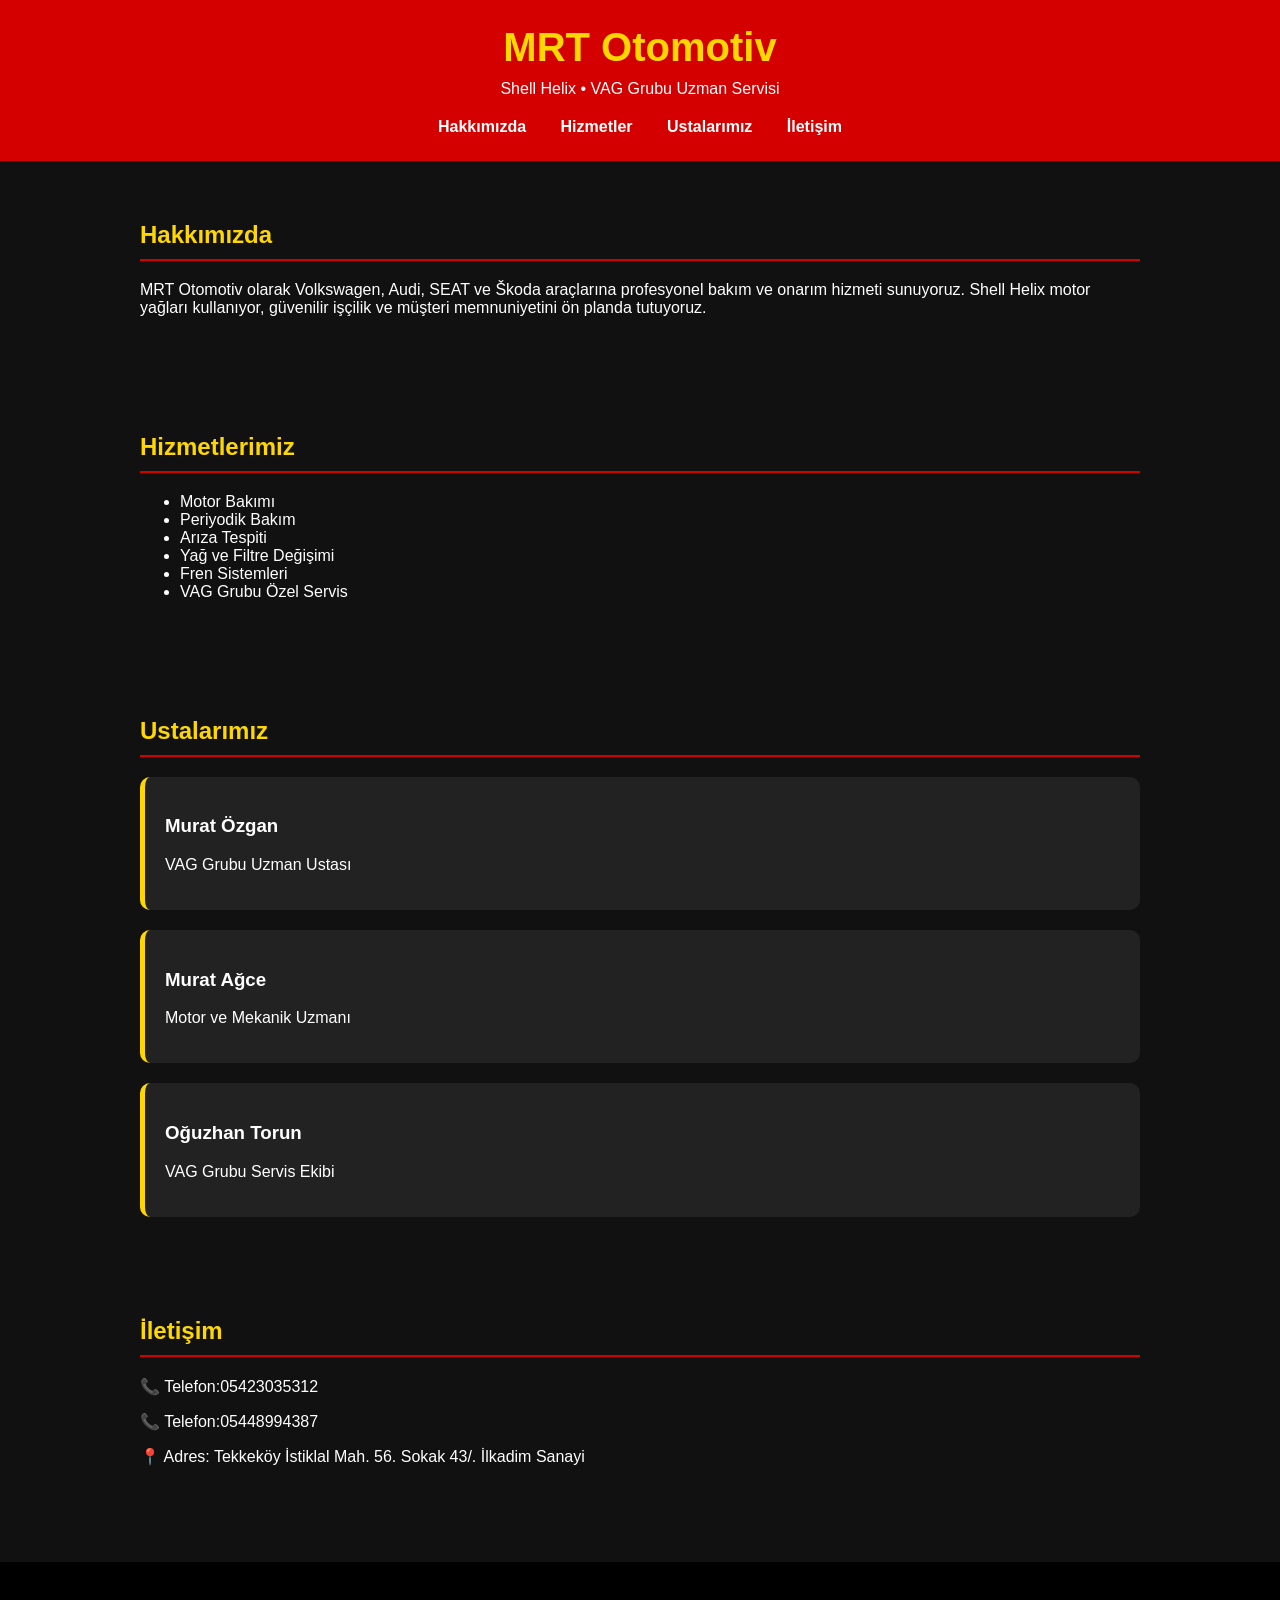
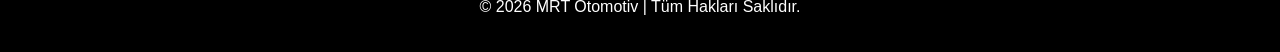
==== index.html @ 2e08b631 "İlk sürüm" ====
<!DOCTYPE html>
<html lang="tr">
<head>
    <meta charset="UTF-8">
    <meta name="viewport" content="width=device-width, initial-scale=1.0">
    <title>MRT Otomotiv | VAG Grubu Uzman Servisi</title>
    <link rel="stylesheet" href="style.css">
</head>
<body>

<header>
    <h1>MRT Otomotiv</h1>
    <p>Shell Helix • VAG Grubu Uzman Servisi</p>

    <nav>
        <a href="#hakkimizda">Hakkımızda</a>
        <a href="#hizmetler">Hizmetler</a>
        <a href="#ustalar">Ustalarımız</a>
        <a href="#iletisim">İletişim</a>
    </nav>
</header>

<section id="hakkimizda">
    <h2>Hakkımızda</h2>
    <p>
        MRT Otomotiv olarak Volkswagen, Audi, SEAT ve Škoda araçlarına
        profesyonel bakım ve onarım hizmeti sunuyoruz.
        Shell Helix motor yağları kullanıyor, güvenilir işçilik ve
        müşteri memnuniyetini ön planda tutuyoruz.
    </p>
</section>

<section id="hizmetler">
    <h2>Hizmetlerimiz</h2>
    <ul>
        <li>Motor Bakımı</li>
        <li>Periyodik Bakım</li>
        <li>Arıza Tespiti</li>
        <li>Yağ ve Filtre Değişimi</li>
        <li>Fren Sistemleri</li>
        <li>VAG Grubu Özel Servis</li>
    </ul>
</section>

<section id="ustalar">
    <h2>Ustalarımız</h2>

    <div class="usta">
        <h3>Murat Özgan</h3>
        <p>VAG Grubu Uzman Ustası</p>
    </div>

    <div class="usta">
        <h3>Murat Ağce</h3>
        <p>Motor ve Mekanik Uzmanı</p>
    </div>

    <div class="usta">
        <h3>Oğuzhan Torun</h3>
        <p>VAG Grubu Servis Ekibi</p>
    </div>
</section>

<section id="iletisim">
    <h2>İletişim</h2>
    <p>📞 Telefon:05423035312<p>
    <p>📞 Telefon:05448994387</p>
    <p>📍 Adres: Tekkeköy İstiklal Mah. 56. Sokak 43/. İlkadim Sanayi </p>
</section>

<footer>
    <p>© 2026 MRT Otomotiv | Tüm Hakları Saklıdır.</p>
</footer>

<script src="script.js"></script>
</body>
</html>
---- style.css ----
body{
    margin:0;
    font-family:Arial, sans-serif;
    background:#111;
    color:white;
}

header{
    background:#d40000;
    text-align:center;
    padding:25px;
}

header h1{
    margin:0;
    font-size:40px;
    color:#ffd700;
}

header p{
    margin:10px 0;
}

nav{
    margin-top:20px;
}

nav a{
    color:white;
    text-decoration:none;
    margin:0 15px;
    font-weight:bold;
}

nav a:hover{
    color:#ffd700;
}

section{
    max-width:1000px;
    margin:auto;
    padding:40px 20px;
}

h2{
    color:#ffd700;
    border-bottom:2px solid #d40000;
    padding-bottom:10px;
}

.usta{
    background:#222;
    padding:20px;
    margin-top:20px;
    border-left:5px solid #ffd700;
    border-radius:10px;
}

footer{
    background:#000;
    text-align:center;
    padding:20px;
    margin-top:40px;
}
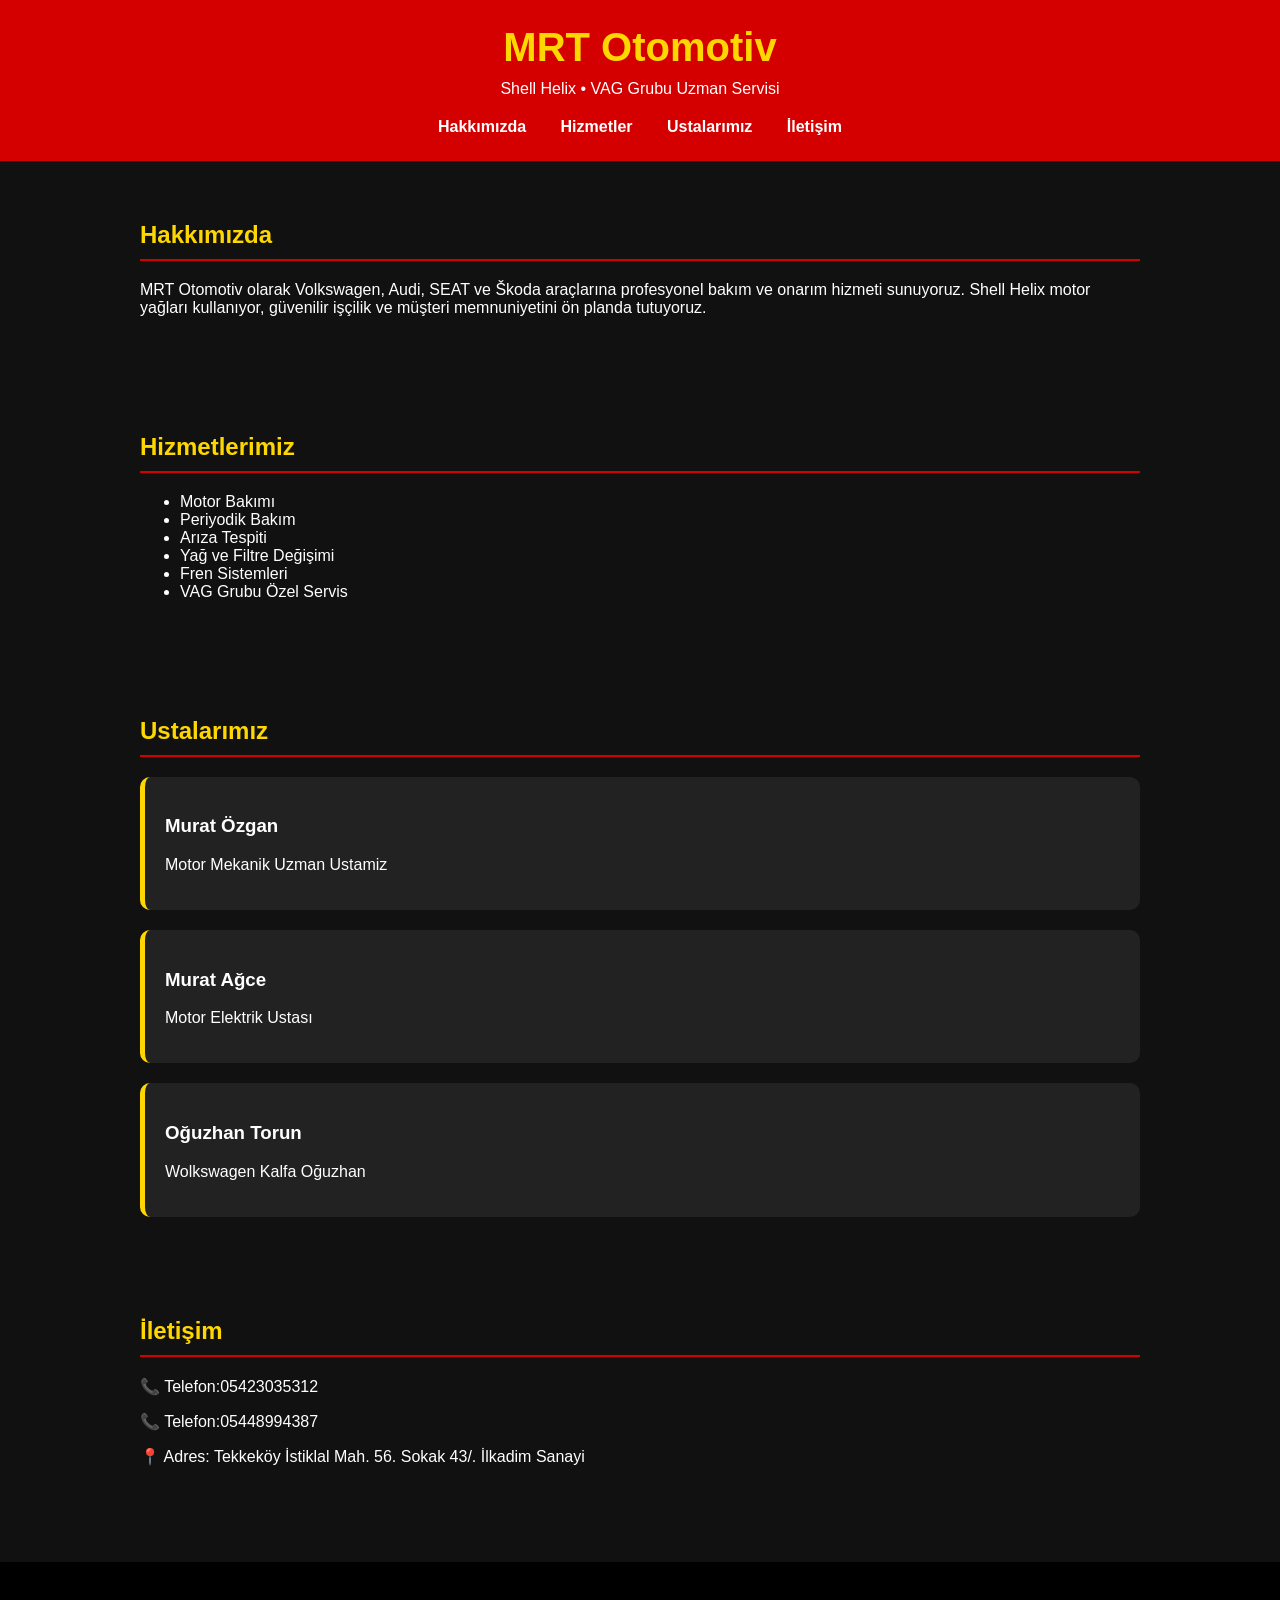
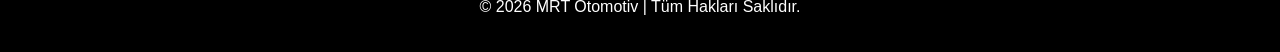
==== commit 7a5028ef: "Site güncellendi" ====
--- a/index.html
+++ b/index.html
@@ -47,17 +47,17 @@
 
     <div class="usta">
         <h3>Murat Özgan</h3>
-        <p>VAG Grubu Uzman Ustası</p>
+        <p>Motor Mekanik Uzman Ustamiz</p>
     </div>
 
     <div class="usta">
         <h3>Murat Ağce</h3>
-        <p>Motor ve Mekanik Uzmanı</p>
+        <p>Motor Elektrik Ustası</p>
     </div>
 
     <div class="usta">
         <h3>Oğuzhan Torun</h3>
-        <p>VAG Grubu Servis Ekibi</p>
+        <p>Wolkswagen Kalfa Oğuzhan</p>
     </div>
 </section>
 
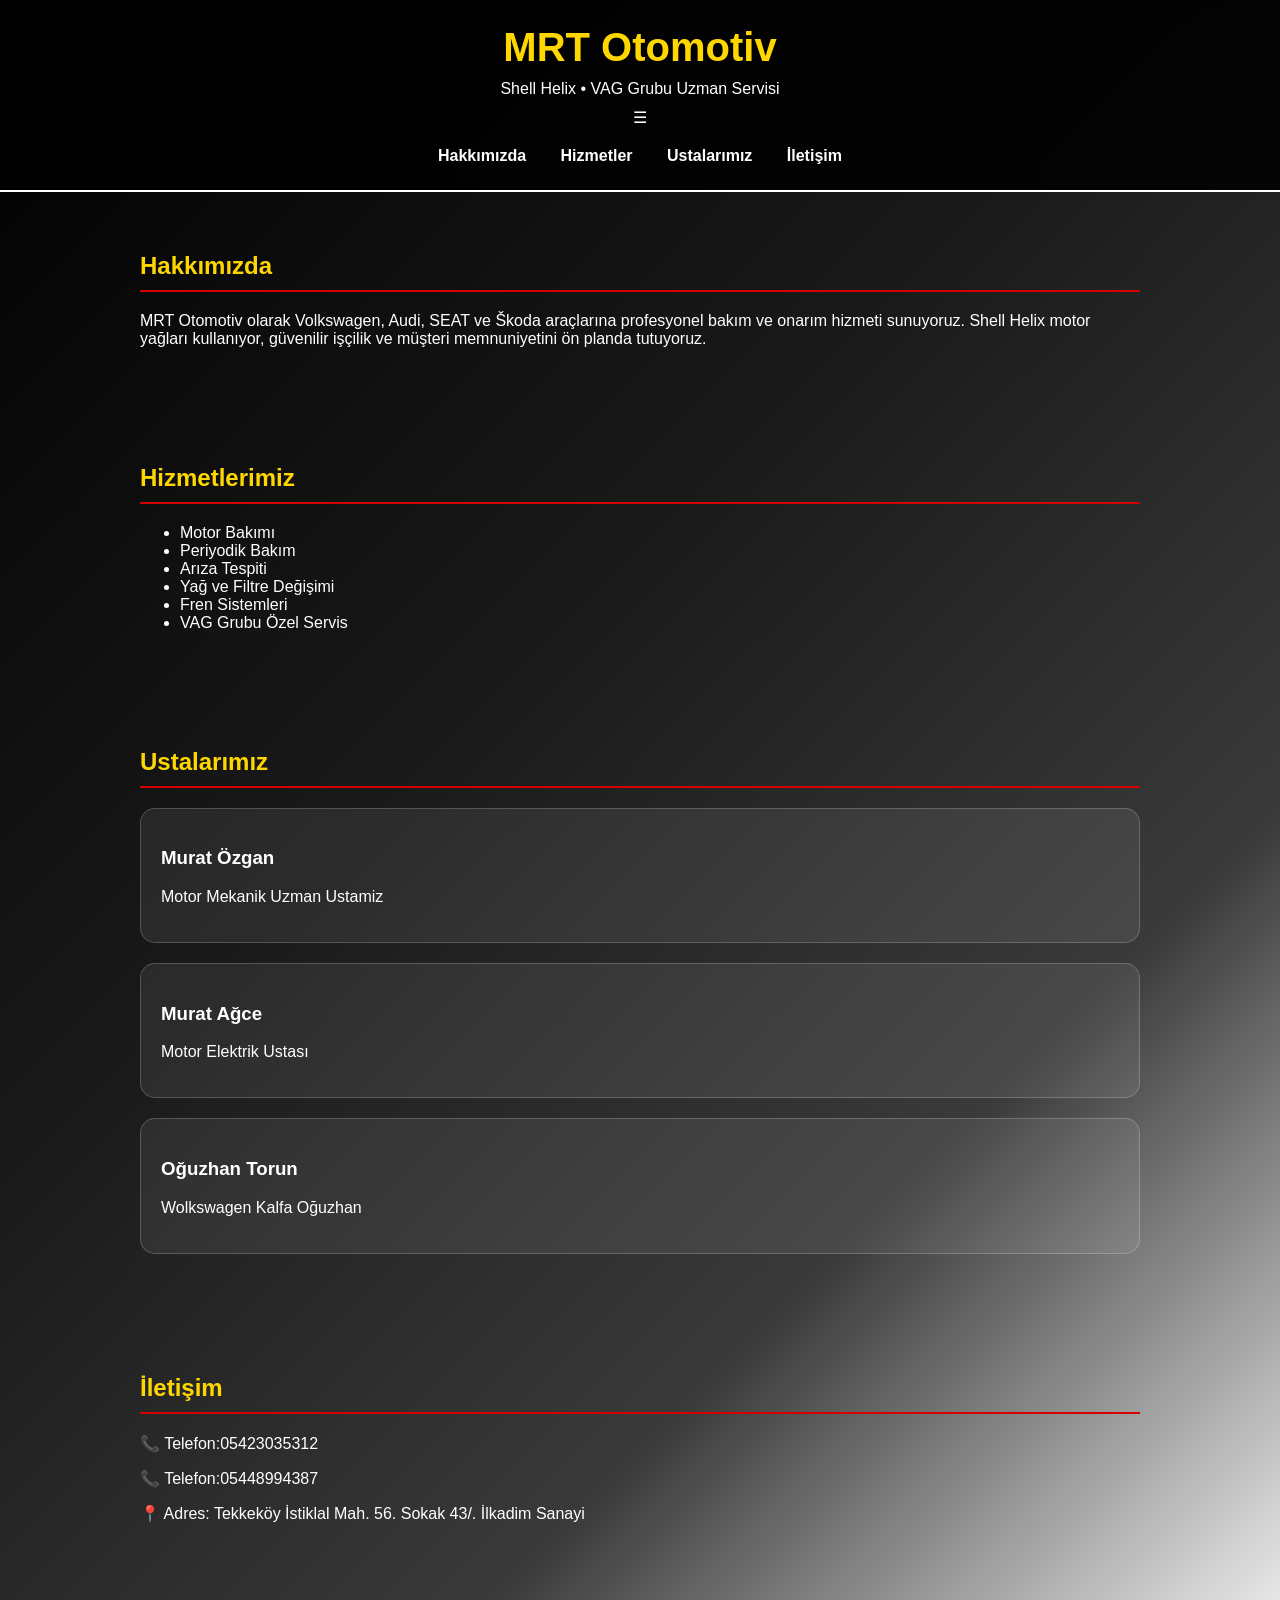
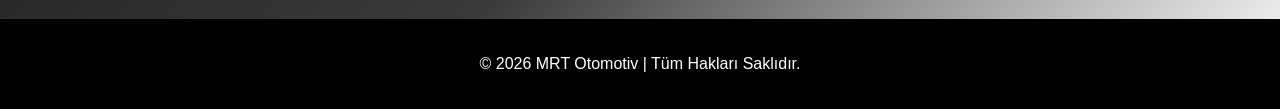
==== commit 06722e20: "Güncelleme" ====
--- a/index.html
+++ b/index.html
@@ -9,10 +9,16 @@
 <body>
 
 <header>
-    <h1>MRT Otomotiv</h1>
-    <p>Shell Helix • VAG Grubu Uzman Servisi</p>
+    <div class="logo">
+        <h1>MRT Otomotiv</h1>
+        <p>Shell Helix • VAG Grubu Uzman Servisi</p>
+    </div>
 
-    <nav>
+    <div class="menu-btn" onclick="menuAc()">
+        ☰
+    </div>
+
+    <nav id="menu">
         <a href="#hakkimizda">Hakkımızda</a>
         <a href="#hizmetler">Hizmetler</a>
         <a href="#ustalar">Ustalarımız</a>
--- a/style.css
+++ b/style.css
@@ -1,12 +1,15 @@
 body{
     margin:0;
     font-family:Arial, sans-serif;
-    background:#111;
     color:white;
+    background: linear-gradient(135deg, #000000 0%, #1a1a1a 40%, #3a3a3a 70%, #ffffff 100%);
+    min-height:100vh;
 }
 
 header{
-    background:#d40000;
+    background: rgba(0,0,0,0.85);
+    backdrop-filter: blur(10px);
+    border-bottom: 2px solid #ffffff;
     text-align:center;
     padding:25px;
 }
@@ -49,11 +52,17 @@
 }
 
 .usta{
-    background:#222;
+    background: rgba(255,255,255,0.08);
+    border:1px solid rgba(255,255,255,0.2);
+    border-radius:15px;
     padding:20px;
-    margin-top:20px;
-    border-left:5px solid #ffd700;
-    border-radius:10px;
+    margin:20px 0;
+    transition:0.3s;
+}
+
+.usta:hover{
+    transform:translateY(-5px);
+    background:rgba(255,255,255,0.15);
 }
 
 footer{
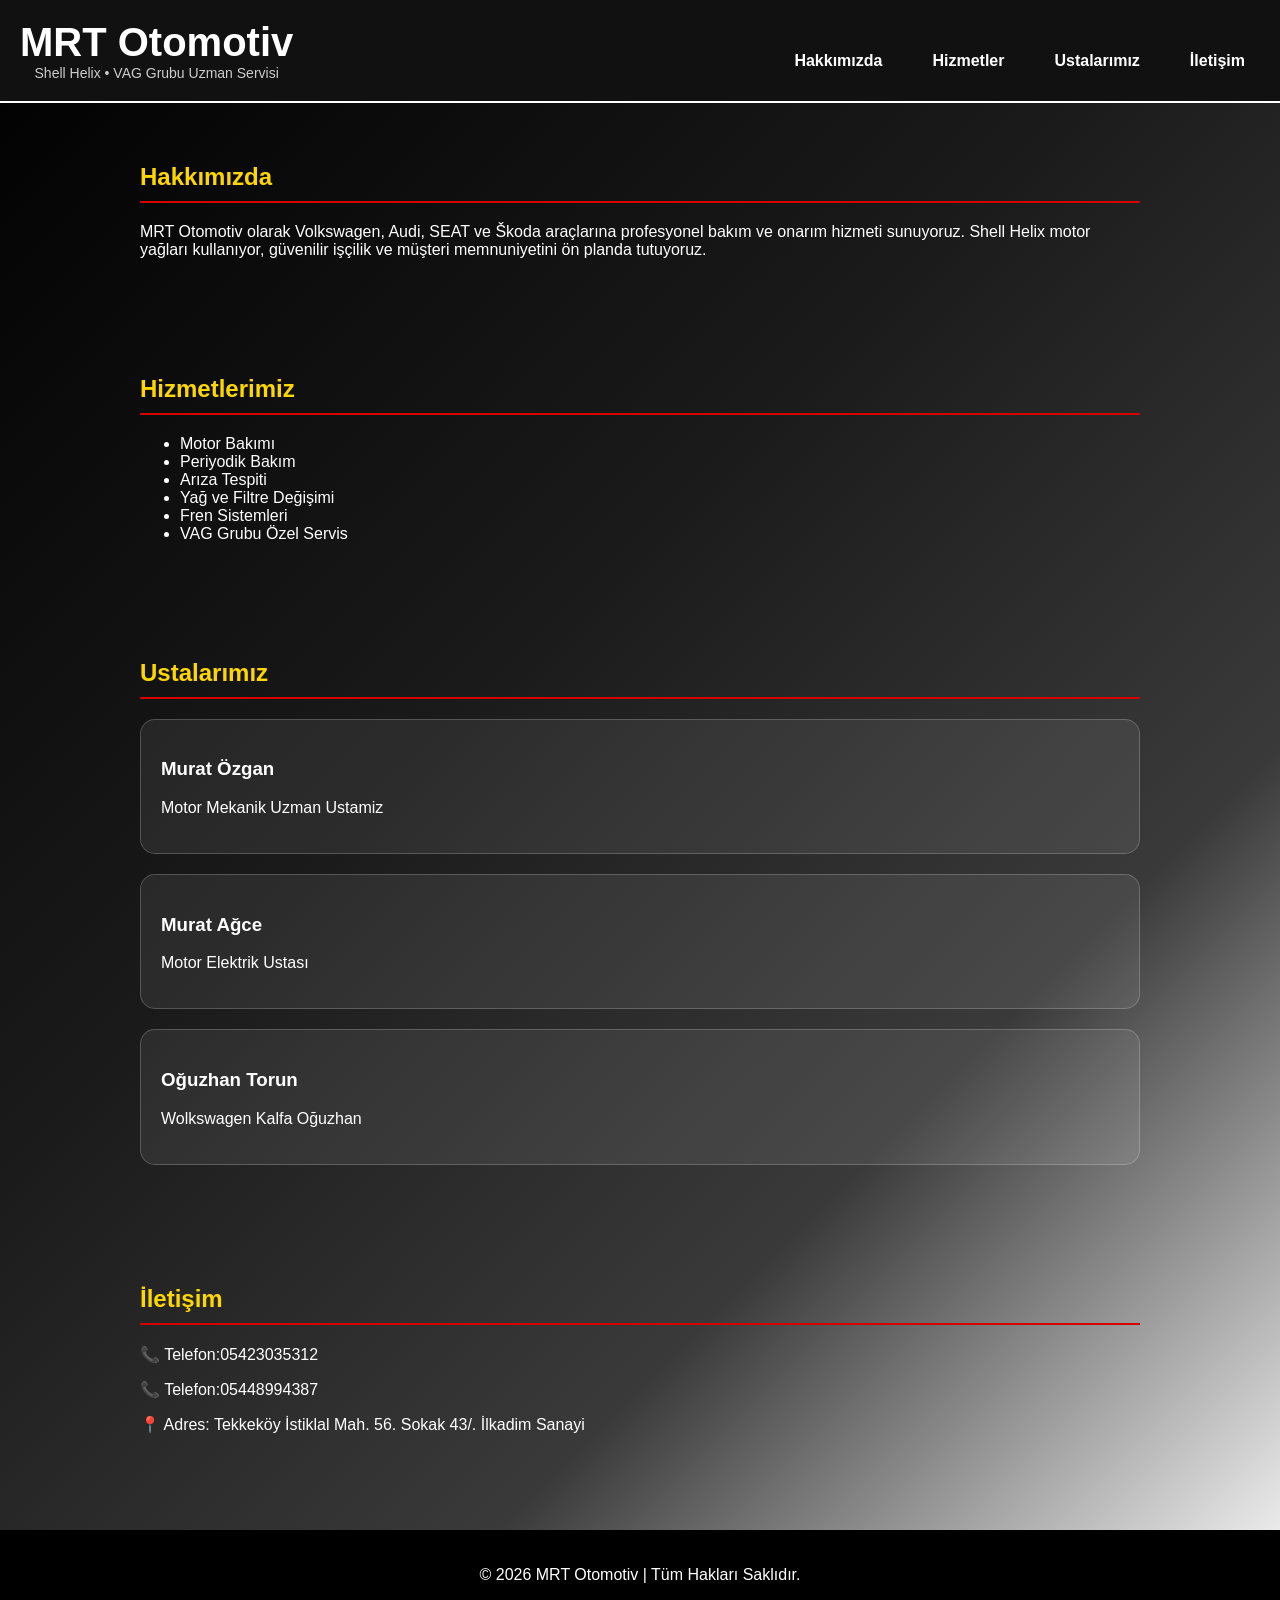
==== commit 809983a8: "Güncelleme" ====
--- a/index.html
+++ b/index.html
@@ -1,11 +1,19 @@
 <!DOCTYPE html>
 <html lang="tr">
+
 <head>
     <meta charset="UTF-8">
     <meta name="viewport" content="width=device-width, initial-scale=1.0">
+
     <title>MRT Otomotiv | VAG Grubu Uzman Servisi</title>
+
     <link rel="stylesheet" href="style.css">
+
+    <link rel="preconnect" href="https://fonts.googleapis.com">
+    <link rel="preconnect" href="https://fonts.gstatic.com" crossorigin>
+    <link href="https://fonts.googleapis.com/css2?family=Montserrat:wght@300;500;700;800&display=swap" rel="stylesheet">
 </head>
+
 <body>
 
 <header>
--- a/style.css
+++ b/style.css
@@ -71,3 +71,72 @@
     padding:20px;
     margin-top:40px;
 }
+
+header{
+    display:flex;
+    justify-content:space-between;
+    align-items:center;
+    padding:20px;
+    background:#111;
+    border-bottom:2px solid #fff;
+}
+
+.logo h1{
+    color:white;
+    margin:0;
+}
+
+.logo p{
+    margin:0;
+    color:#ccc;
+    font-size:14px;
+}
+
+nav{
+    display:flex;
+    gap:20px;
+}
+
+nav a{
+    color:white;
+    text-decoration:none;
+    font-weight:bold;
+}
+
+nav a:hover{
+    color:#999;
+}
+
+.menu-btn{
+    display:none;
+    font-size:30px;
+    cursor:pointer;
+}
+
+@media(max-width:768px){
+
+.menu-btn{
+display:block;
+}
+
+nav{
+display:none;
+position:absolute;
+top:80px;
+left:0;
+width:100%;
+background:#111;
+flex-direction:column;
+text-align:center;
+padding:20px 0;
+}
+
+nav.active{
+display:flex;
+}
+
+nav a{
+padding:15px;
+border-bottom:1px solid #333;
+}
+}
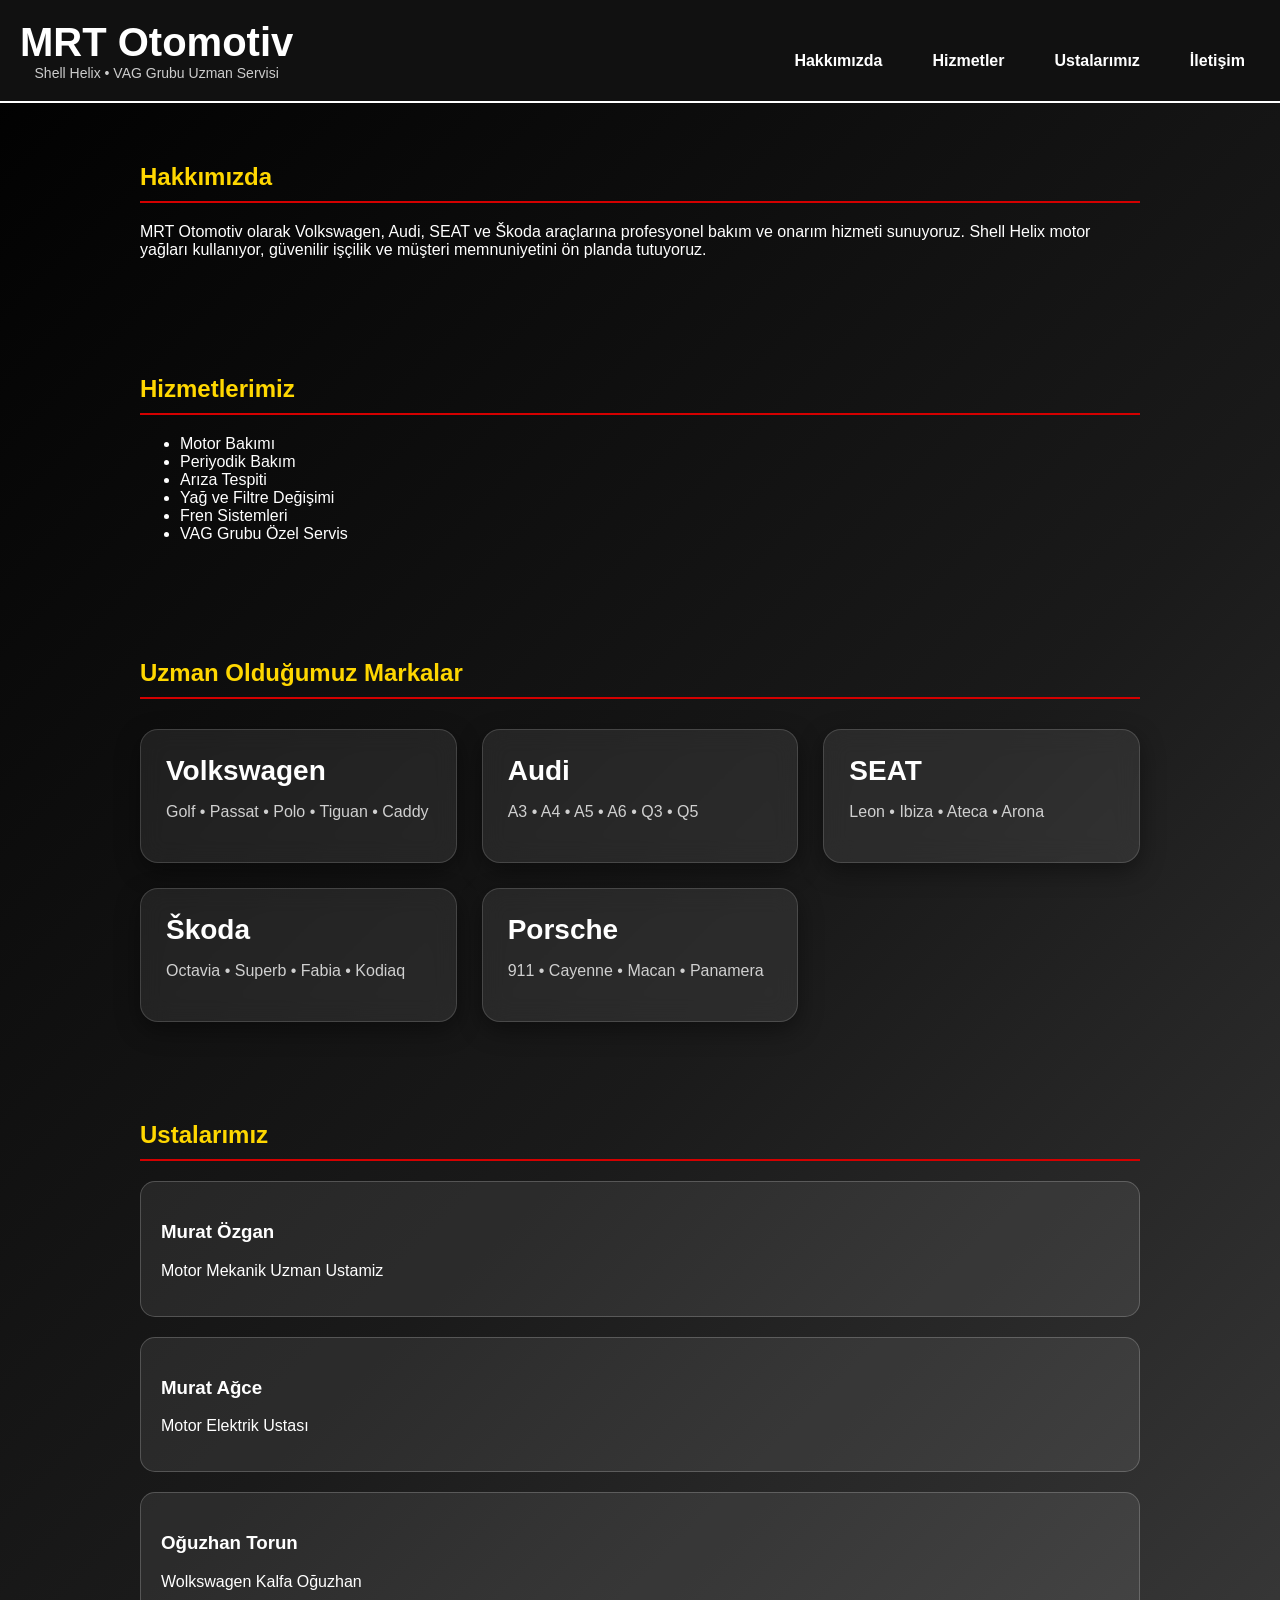
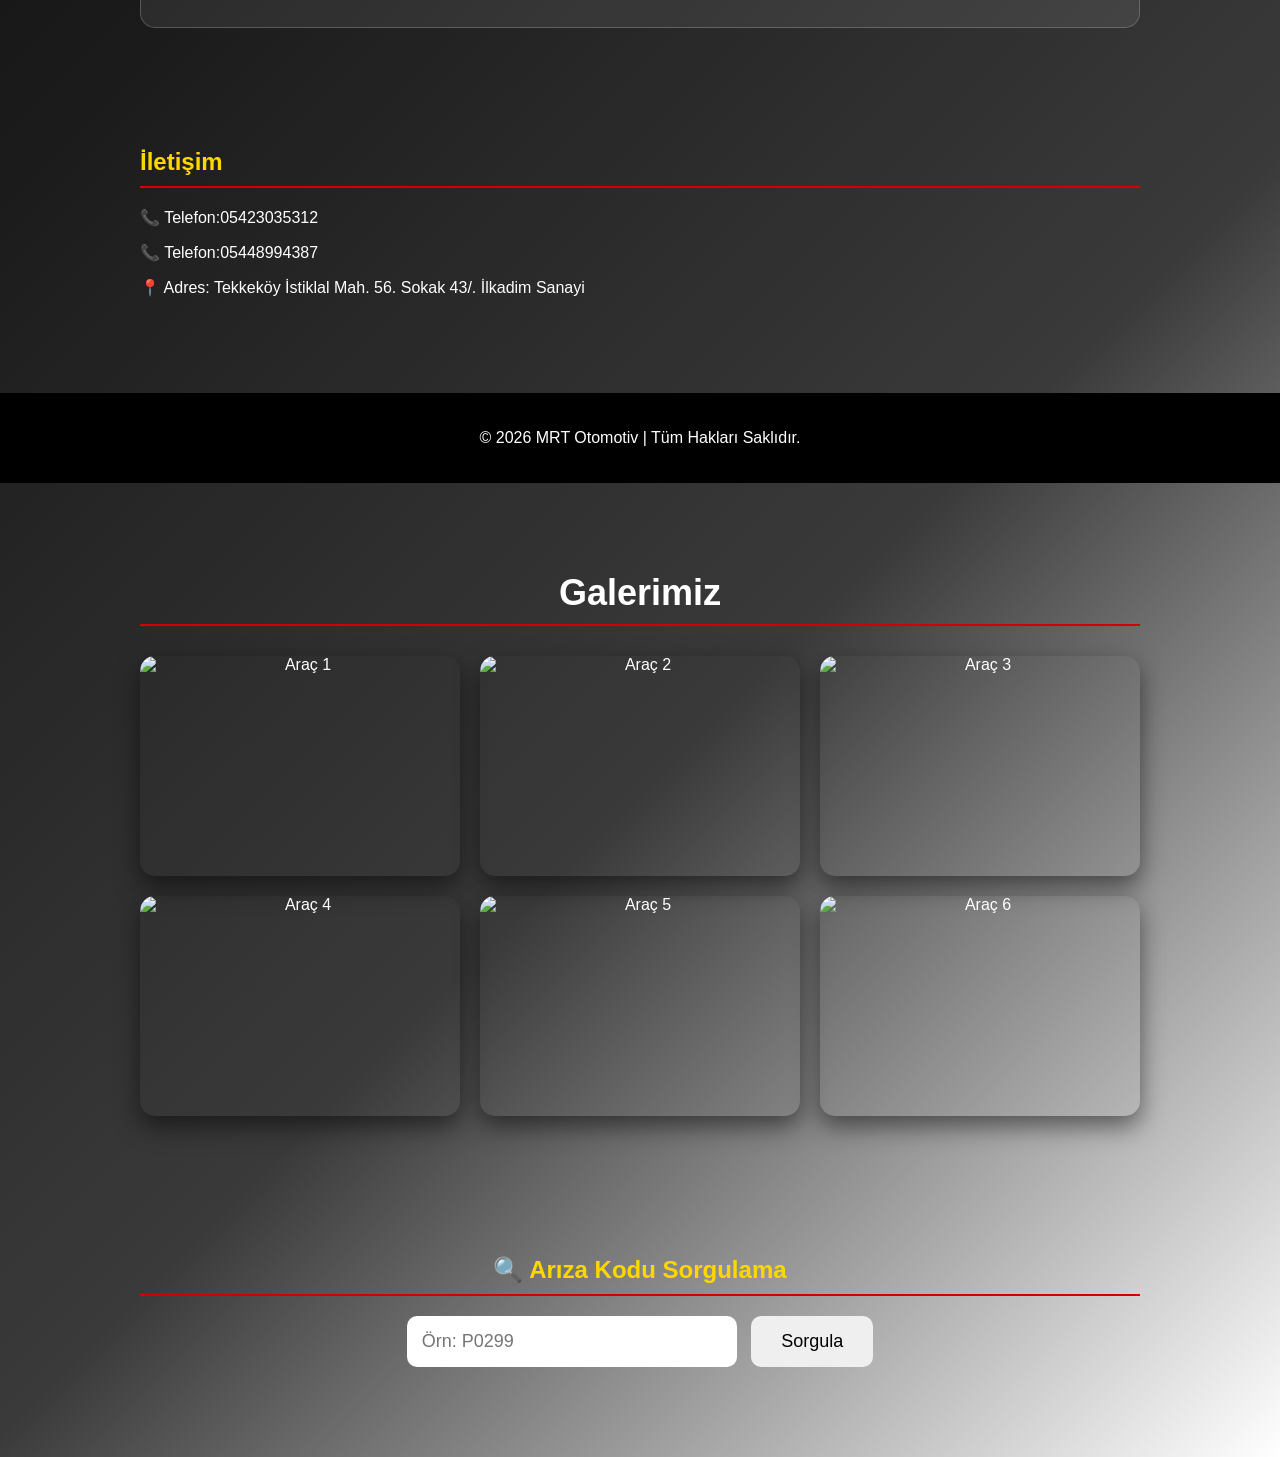
==== commit 80d29985: "Güncelleme" ====
--- a/index.html
+++ b/index.html
@@ -56,6 +56,39 @@
     </ul>
 </section>
 
+<section id="markalar">
+    <h2>Uzman Olduğumuz Markalar</h2>
+
+    <div class="marka-kartlari">
+
+        <a href="volkswagen.html" class="marka">
+            <h3>Volkswagen</h3>
+            <p>Golf • Passat • Polo • Tiguan • Caddy</p>
+        </a>
+
+        <a href="audi.html" class="marka">
+            <h3>Audi</h3>
+            <p>A3 • A4 • A5 • A6 • Q3 • Q5</p>
+        </a>
+
+        <a href="seat.html" class="marka">
+            <h3>SEAT</h3>
+            <p>Leon • Ibiza • Ateca • Arona</p>
+        </a>
+
+        <a href="skoda.html" class="marka">
+            <h3>Škoda</h3>
+            <p>Octavia • Superb • Fabia • Kodiaq</p>
+        </a>
+
+        <a href="porsche.html" class="marka">
+            <h3>Porsche</h3>
+            <p>911 • Cayenne • Macan • Panamera</p>
+        </a>
+
+    </div>
+</section>
+
 <section id="ustalar">
     <h2>Ustalarımız</h2>
 
@@ -87,5 +120,31 @@
 </footer>
 
 <script src="script.js"></script>
+
+<section id="galeri">
+    <h2>Galerimiz</h2>
+
+    <div class="galeri">
+        <img src="images/arac1.jpg" alt="Araç 1">
+        <img src="images/arac2.jpg" alt="Araç 2">
+        <img src="images/arac3.jpg" alt="Araç 3">
+        <img src="images/arac4.jpg" alt="Araç 4">
+        <img src="images/arac5.jpg" alt="Araç 5">
+        <img src="images/arac6.jpg" alt="Araç 6">
+    </div>
+</section>
+
+<section id="ariza">
+    <h2>🔍 Arıza Kodu Sorgulama</h2>
+
+    <input type="text" id="kod" placeholder="Örn: P0299">
+
+    <button onclick="sorgula()">
+        Sorgula
+    </button>
+
+    <div id="sonuc"></div>
+</section>
+
 </body>
 </html>
--- a/style.css
+++ b/style.css
@@ -140,3 +140,101 @@
 border-bottom:1px solid #333;
 }
 }
+
+/* ===== Galeri ===== */
+
+#galeri{
+    padding:60px 20px;
+    text-align:center;
+}
+
+#galeri h2{
+    font-size:36px;
+    margin-bottom:30px;
+    color:#ffffff;
+}
+
+.galeri{
+    display:grid;
+    grid-template-columns:repeat(auto-fit,minmax(280px,1fr));
+    gap:20px;
+}
+
+.galeri img{
+    width:100%;
+    height:220px;
+    object-fit:cover;
+    border-radius:15px;
+    box-shadow:0 10px 25px rgba(0,0,0,.5);
+    transition:.4s;
+}
+
+.galeri img:hover{
+    transform:scale(1.05);
+    box-shadow:0 15px 35px rgba(255,255,255,.2);
+}
+
+/* ===== Marka Kartları ===== */
+
+.marka-kartlari{
+    display:grid;
+    grid-template-columns:repeat(auto-fit,minmax(250px,1fr));
+    gap:25px;
+    margin-top:30px;
+}
+
+.marka{
+    background:rgba(255,255,255,0.08);
+    backdrop-filter:blur(12px);
+    border:1px solid rgba(255,255,255,0.15);
+    border-radius:18px;
+    padding:25px;
+    text-decoration:none;
+    color:#fff;
+    transition:.4s;
+    box-shadow:0 8px 25px rgba(0,0,0,.4);
+}
+
+.marka h3{
+    margin:0 0 10px;
+    font-size:28px;
+}
+
+.marka p{
+    color:#d0d0d0;
+}
+
+.marka:hover{
+    transform:translateY(-8px);
+    background:rgba(255,255,255,0.15);
+    border-color:#ffffff;
+    box-shadow:0 15px 40px rgba(255,255,255,.15);
+}
+
+#ariza{
+    text-align:center;
+    padding:60px 20px;
+}
+
+#kod{
+    width:300px;
+    max-width:90%;
+    padding:15px;
+    border-radius:10px;
+    border:none;
+    font-size:18px;
+}
+
+#ariza button{
+    padding:15px 30px;
+    margin-left:10px;
+    border:none;
+    border-radius:10px;
+    cursor:pointer;
+    font-size:18px;
+}
+
+#sonuc{
+    margin-top:30px;
+    font-size:20px;
+}
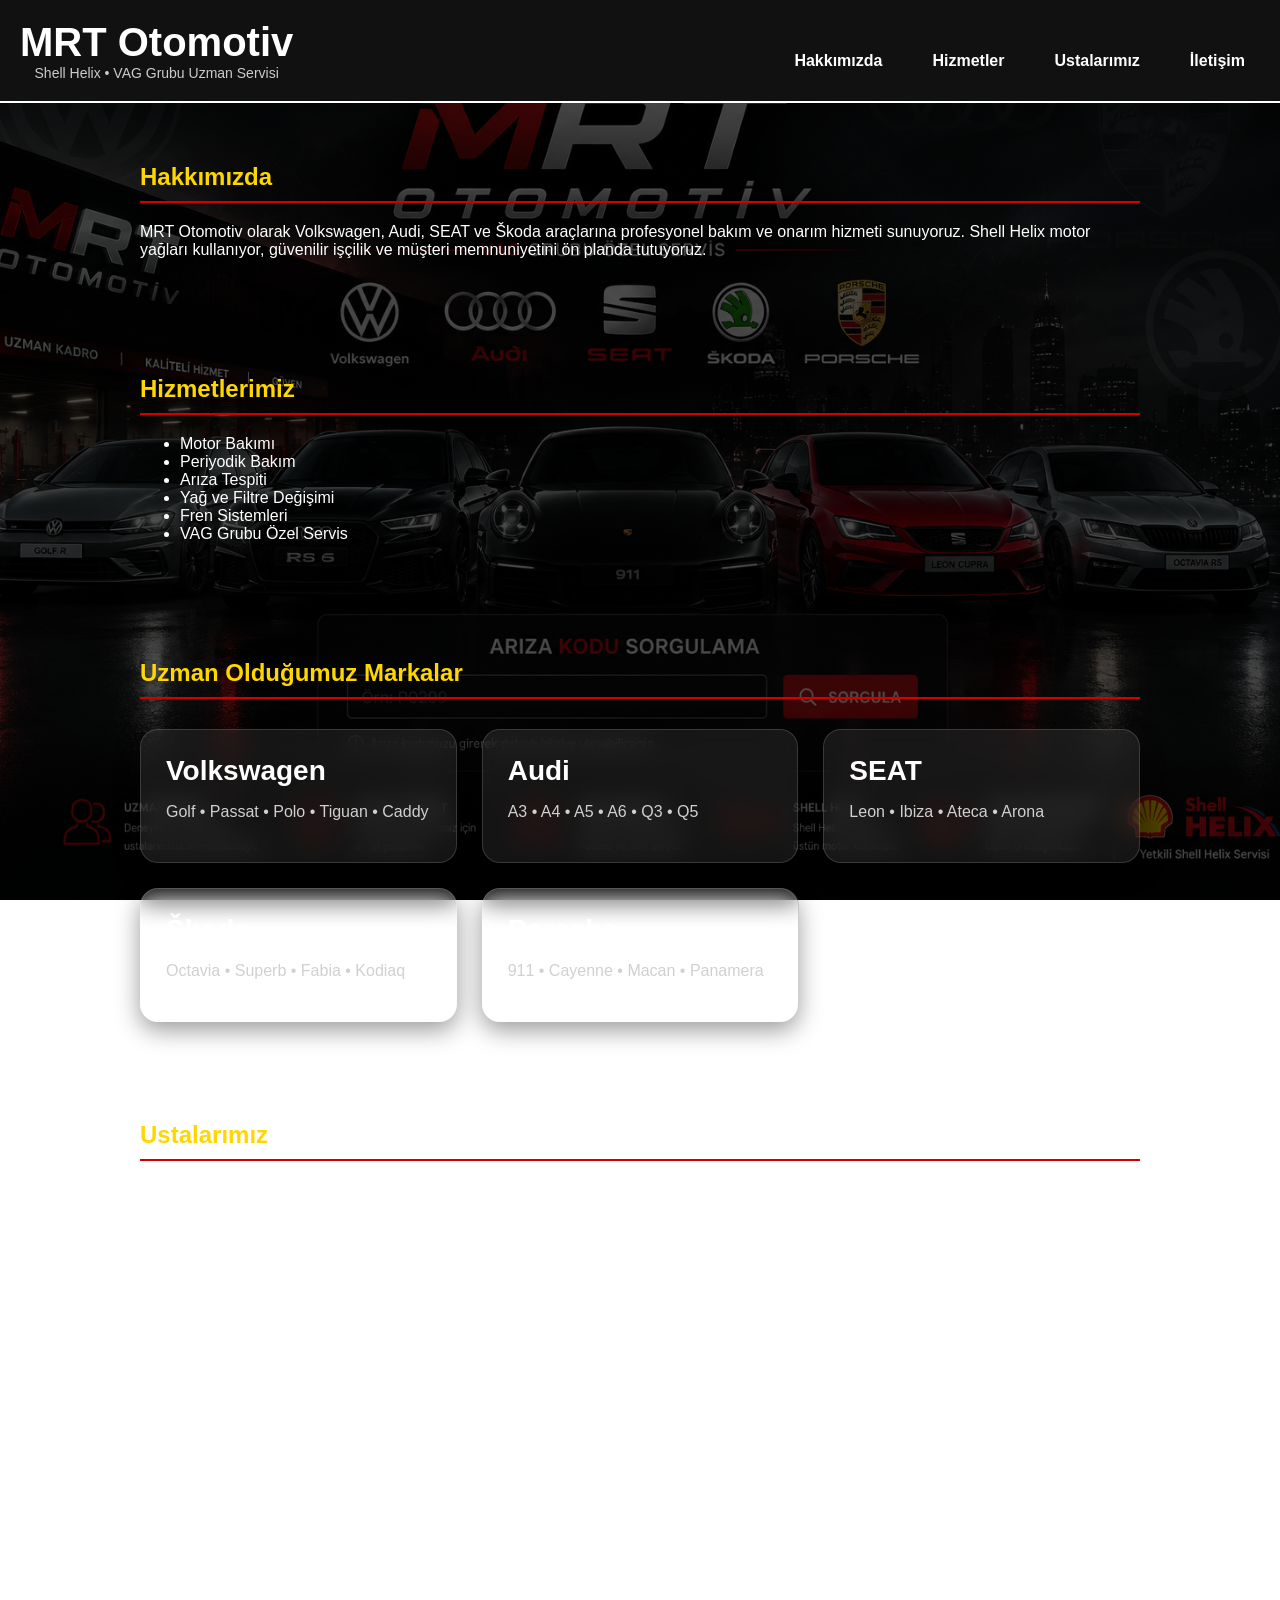
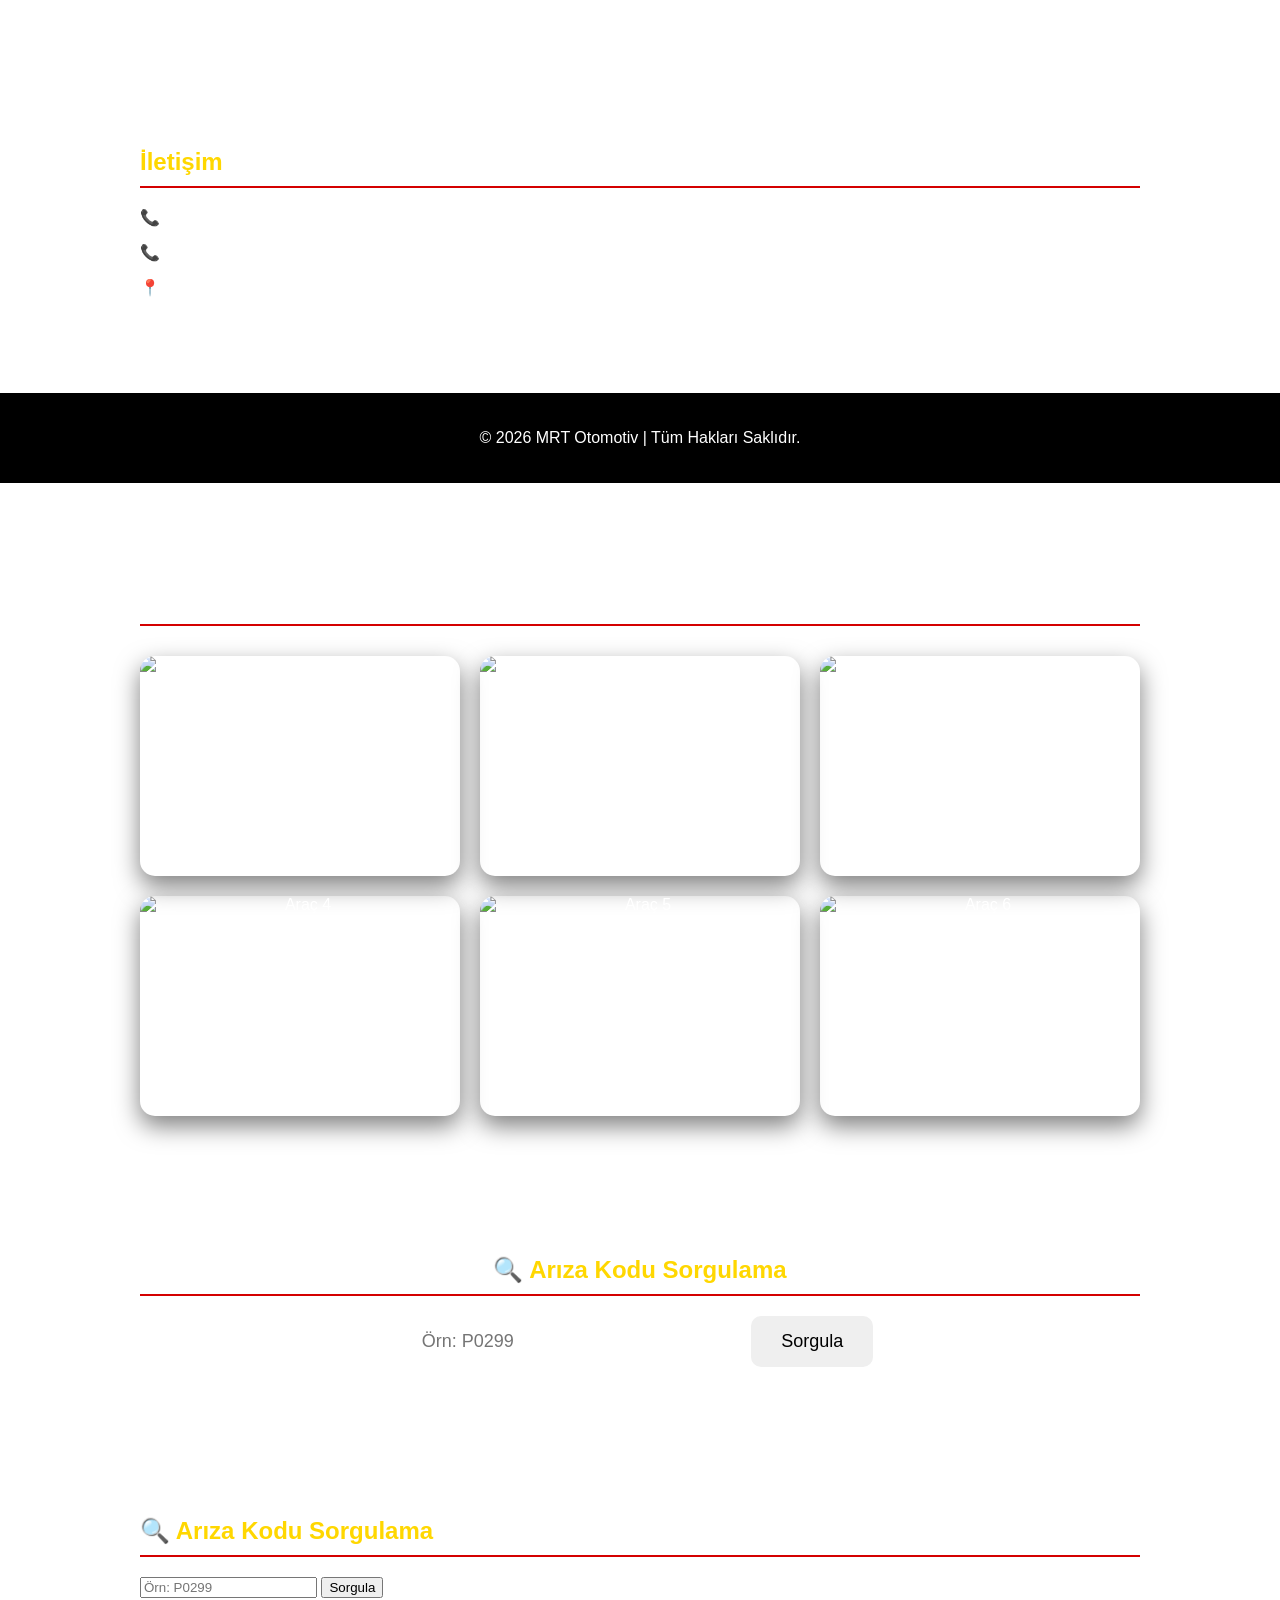
==== commit f6207f5c: "Premium arka plan eklendi" ====
--- a/index.html
+++ b/index.html
@@ -146,5 +146,20 @@
     <div id="sonuc"></div>
 </section>
 
+<section id="ariza-sorgu">
+    <h2>🔍 Arıza Kodu Sorgulama</h2>
+
+    <input type="text" id="aramaKutusu" placeholder="Örn: P0299">
+
+    <button onclick="aramaYap()">
+        Sorgula
+    </button>
+
+    <div id="sonuc"></div>
+</section>
+
+<script src="ariza.js"></script>
+<script src="script.js"></script>
+
 </body>
 </html>
--- a/style.css
+++ b/style.css
@@ -1,9 +1,17 @@
 body{
     margin:0;
-    font-family:Arial, sans-serif;
-    color:white;
-    background: linear-gradient(135deg, #000000 0%, #1a1a1a 40%, #3a3a3a 70%, #ffffff 100%);
-    min-height:100vh;
+    padding:0;
+    font-family:'Montserrat',sans-serif;
+    color:#fff;
+
+    background:
+    linear-gradient(rgba(0,0,0,.70), rgba(0,0,0,.70)),
+    url("background.png");
+
+    background-size:cover;
+    background-position:center;
+    background-repeat:no-repeat;
+    background-attachment:fixed;
 }
 
 header{
